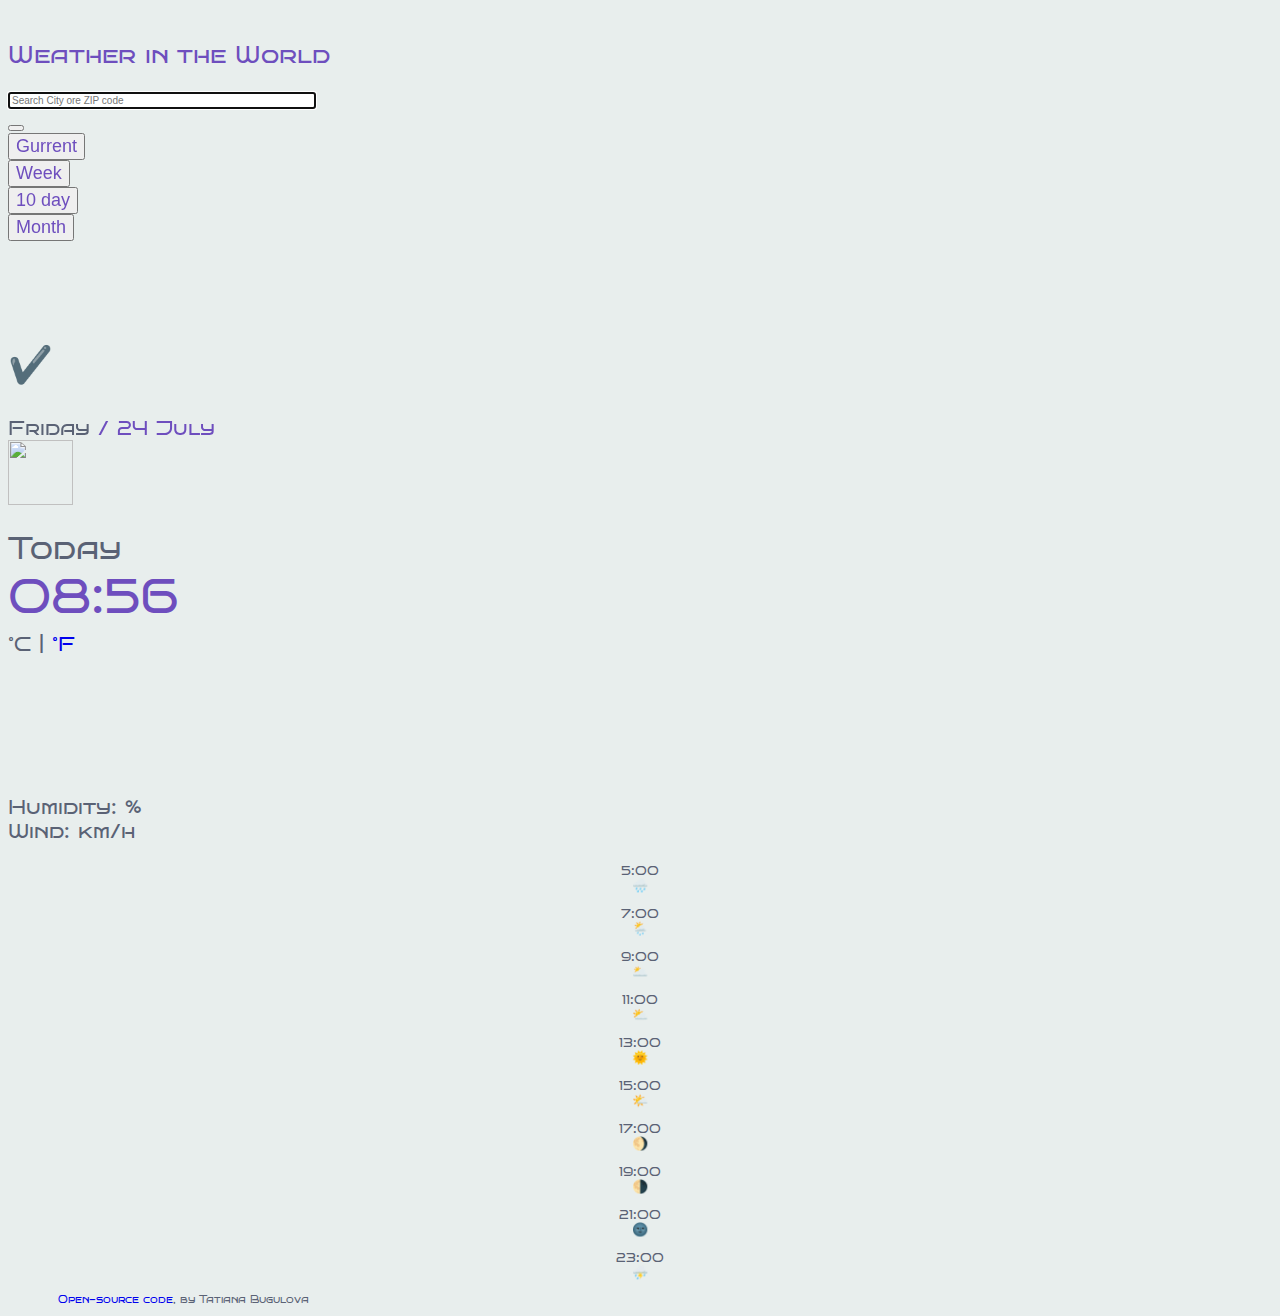
==== index.html @ c2b1544a "added real-time Weather icon" ====
<!DOCTYPE html>
<html lang="en">
  <head>
    <meta charset="UTF-8" />
    <meta http-equiv="X-UA-Compatible" content="IE=edge" />
    <meta name="viewport" content="width=device-width, initial-scale=1.0" />
    <title>Wireframe</title>
    <script src="https://unpkg.com/axios@1.1.2/dist/axios.min.js"></script>
    <script
      src="https://kit.fontawesome.com/1df7c5259f.js"
      crossorigin="anonymous"
    ></script>
    <link rel="preconnect" href="https://fonts.googleapis.com" />
    <link rel="preconnect" href="https://fonts.gstatic.com" crossorigin />
    <link
      href="https://fonts.googleapis.com/css2?family=Bruno+Ace+SC&display=swap"
      rel="stylesheet"
    />
    <link
      href="https://cdn.jsdelivr.net/npm/bootstrap@5.3.0-alpha3/dist/css/bootstrap.min.css"
      rel="stylesheet"
      integrity="sha384-KK94CHFLLe+nY2dmCWGMq91rCGa5gtU4mk92HdvYe+M/SXH301p5ILy+dN9+nJOZ"
      crossorigin="anonymous"
    />
    <link rel="stylesheet" href="src/styles.css" />
  </head>
  <body>
    <div class="container">
      <h1>Weather in the World</h1>
      <div class="row mt-5">
        <div class="col-3">
          <form id="search-form">
            <div class="form">
              <input
                type="text"
                class="form-control"
                placeholder="Search City ore ZIP code"
                autocomplete="off"
                autofocus="on"
                id="search-text-input"
              />
            </div>
            <div class="col-3">
              <button type="submit" class="btn btn-light buttonsearch">
                <i class="fa-solid fa-magnifying-glass"></i>
              </button>
            </div>
          </form>
        </div>
        <div class="col-3">
          <div class="row">
            <div class="col-2">
              <button
                type="button"
                class="btn btn-light buttonperiod"
                id="current-location-button"
              >
                Gurrent
              </button>
            </div>
          </div>
        </div>
        <div class="col-6">
          <div class="row">
            <div class="col-3">
              <button type="button" class="btn btn-light buttonperiod">
                Week
              </button>
            </div>
            <div class="col-3 period">
              <button type="button" class="btn btn-light buttonperiod">
                10 day
              </button>
            </div>
            <div class="col-3 period">
              <button type="button" class="btn btn-light buttonperiod">
                Month
              </button>
            </div>
          </div>
        </div>
        <br />
        <div class="row mt-5">
          <div class="col-4 mt-5">
            <br />
            <br />
            <ul>
              <li>
                <h2>✔️</h2>
              </li>
              <li>
                <span class="now-day"></span>
                <span class="date"></span>
              </li>
              <li>
                <span class="description"></span>
                <img src="" alt="" id="icon" class="img" />
              </li>
            </ul>
          </div>
          <div class="col-4 mt-5">
            <p>
              <span class="daytoday"> Today</span>
              <br />
              <span class="timetoday"></span>
              <br />
              <span class="gradtoday" id="gradtoday"></span>
              <span class="smoll-letter">
                <a href="#" id="celsius" class="active">°C</a> |
                <a href="#" id="fahrenheit" class="f-link">°F</a>
              </span>
            </p>
          </div>
          <div class="col-4 mt-5">
            <br />
            <br />
            <br />
            <p>
              Humidity: <span id="humidity"></span>%
              <br />
              Wind: <span id="wind"></span>km/h
            </p>
          </div>
        </div>
        <div class="row mt-5">
          <div class="col-1 mt-5">
            <p class="time">
              5:00
              <br />
              🌧️
            </p>
          </div>
          <div class="col-1 mt-5">
            <p class="time">
              7:00
              <br />
              🌦️
            </p>
          </div>
          <div class="col-1 mt-5">
            <p class="time">
              9:00
              <br />
              🌥️
            </p>
          </div>
          <div class="col-1 mt-5">
            <p class="time">
              11:00
              <br />
              ⛅
            </p>
          </div>
          <div class="col-1 mt-5">
            <p class="time">
              13:00
              <br />
              🌞
            </p>
          </div>
          <div class="col-1 mt-5">
            <p class="time">
              15:00
              <br />
              🌤️
            </p>
          </div>
          <div class="col-1 mt-5">
            <p class="time">
              17:00
              <br />
              🌖
            </p>
          </div>
          <div class="col-1 mt-5">
            <p class="time">
              19:00
              <br />
              🌗
            </p>
          </div>
          <div class="col-1 mt-5">
            <p class="time">
              21:00
              <br />
              🌚
            </p>
          </div>
          <div class="col-1 mt-5">
            <p class="time">
              23:00
              <br />
              ⛈️
            </p>
          </div>
        </div>
      </div>
    </div>
    <script src="src/app.js"></script>

    <p class="link_owner">
      <a
        href="https://github.com/TAffinity/HomeWorkWeek6"
        target="_blank"
        class="see_info"
        >Open-source code</a
      >, by Tatiana Bugulova
    </p>
  </body>
</html>
---- src/styles.css ----
body {
  font-family: "Bruno Ace SC", cursive;
  color: #5a6275;
  background-color: rgb(232, 238, 237);
  font-size: 20px;
}
h1 {
  color: rgb(110, 78, 190);
  font-size: 24px;
  font-weight: lighter;
  margin-top: 40px;
}
ul {
  margin: 0;
  padding: 0;
}
li {
  list-style: none;
  margin: 0;
  padding: 0;
}
h2 {
  color: rgb(110, 78, 190);
  font-size: 36px;
  font-weight: bolder;
}
div .form .form-control {
  font-size: 10px;
  width: 300px;
}
.buttonsearch {
  font-size: 20px;
  color: #5a6275;
}
.buttonperiod {
  color: rgb(110, 78, 190);
  font-size: 18px;
  margin-left: 0px;
}
.date {
  color: rgb(110, 78, 190);
}
.img {
  width: 65px;
  height: 65px;
}
.daytoday {
  font-size: 30px;
}
.timetoday {
  color: rgb(110, 78, 190);
  font-size: 48px;
}
.gradtoday {
  font-size: 48px;
}
.smoll-letter {
  position: relative;
  top: -20px;
  font-size: 20px;
}
.col-1 {
  font-size: 13px;
  text-align: center;
}
.link_owner {
  font-size: 10px;
  margin-top: 10px;
  margin-left: 50px;
}
.see_info {
  text-decoration: none;
}
.see_info:hover {
  text-decoration: underline;
}
.active {
  color: #5a6275;
  cursor: default;
  text-decoration: none;
}
.active:hover {
  text-decoration: none;
}
.f-link {
  text-decoration: none;
}
.f-link:hover {
  text-decoration: underline;
}
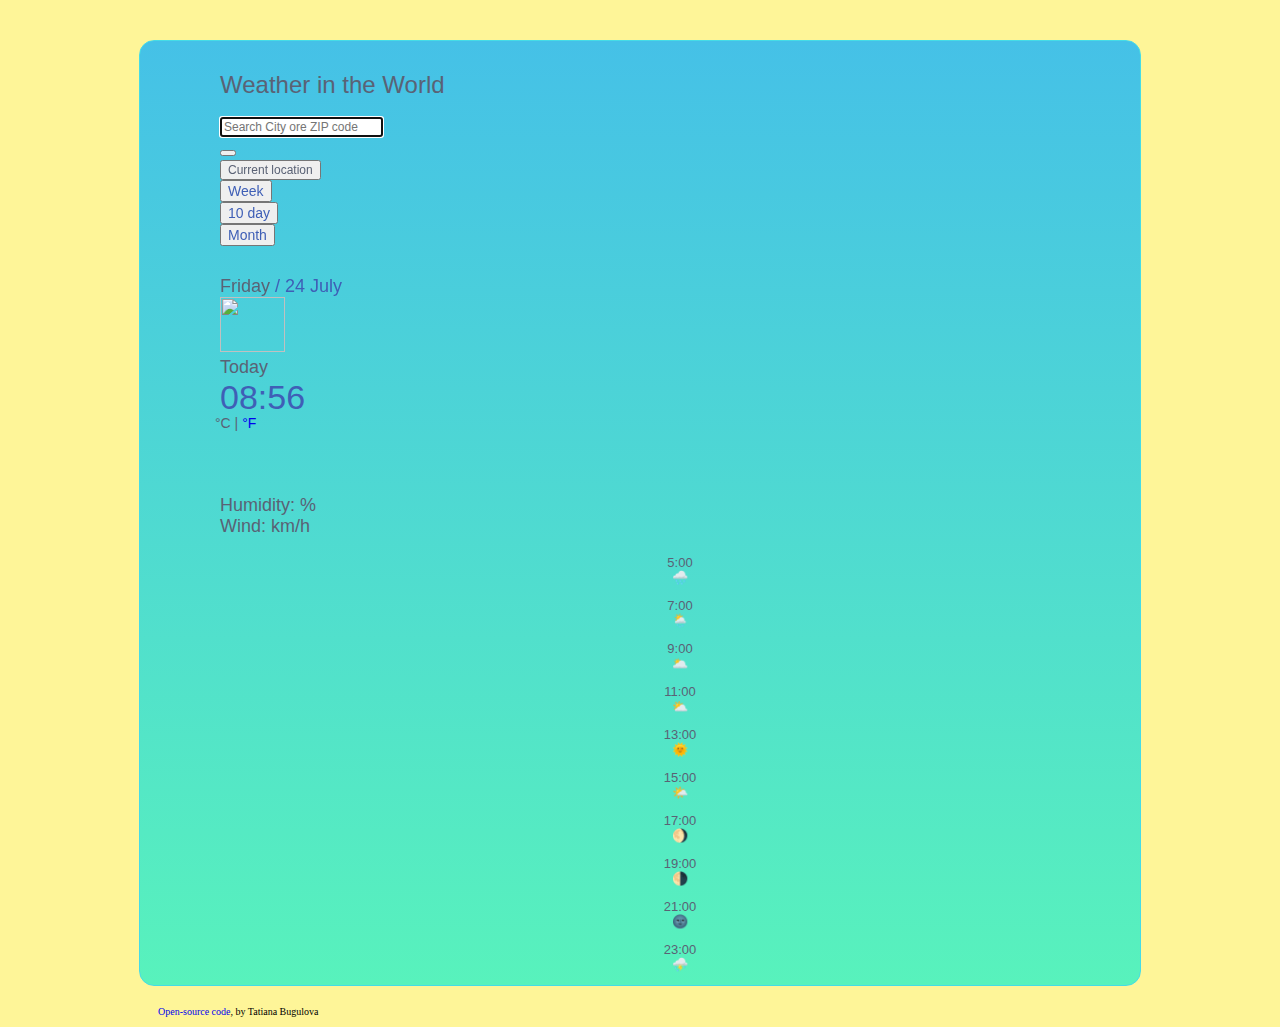
==== commit 0c3d4dbe: "improved design" ====
--- a/index.html
+++ b/index.html
@@ -26,185 +26,192 @@
   </head>
   <body>
     <div class="container">
-      <h1>Weather in the World</h1>
-      <div class="row mt-5">
-        <div class="col-3">
-          <form id="search-form">
-            <div class="form">
-              <input
-                type="text"
-                class="form-control"
-                placeholder="Search City ore ZIP code"
-                autocomplete="off"
-                autofocus="on"
-                id="search-text-input"
-              />
-            </div>
-            <div class="col-3">
-              <button type="submit" class="btn btn-light buttonsearch">
-                <i class="fa-solid fa-magnifying-glass"></i>
-              </button>
-            </div>
-          </form>
-        </div>
-        <div class="col-3">
-          <div class="row">
-            <div class="col-2">
-              <button
-                type="button"
-                class="btn btn-light buttonperiod"
-                id="current-location-button"
-              >
-                Gurrent
-              </button>
+      <div class="weather-app-wrapper">
+        <!-- делаю ограниченное поле для текста-->
+        <div class="weather-app">
+          <!-- делаю рамку вокруг текста-->
+          <h1>Weather in the World</h1>
+          <div class="row mt-5">
+            <div class="col-6">
+              <div class="row">
+                <div class="col-5">
+                  <form id="search-form">
+                    <input
+                      type="text"
+                      class="form-control"
+                      placeholder="Search City ore ZIP code"
+                      autocomplete="off"
+                      autofocus="on"
+                      id="search-text-input"
+                    />
+                  </form>
+                </div>
+                <div class="col-2">
+                  <button type="submit" class="btn btn-light buttonsearch">
+                    <i class="fa-solid fa-magnifying-glass"></i>
+                  </button>
+                </div>
+                <div class="col-4">
+                  <button
+                    type="button"
+                    class="btn btn-light buttonsearch"
+                    id="current-location-button"
+                  >
+                    Current location
+                  </button>
+                </div>
+              </div>
+            </div>
+
+            <div class="col-6">
+              <div class="row">
+                <div class="col-3">
+                  <button type="button" class="btn btn-light buttonperiod">
+                    Week
+                  </button>
+                </div>
+                <div class="col-3 period">
+                  <button type="button" class="btn btn-light buttonperiod">
+                    10 day
+                  </button>
+                </div>
+                <div class="col-3 period">
+                  <button type="button" class="btn btn-light buttonperiod">
+                    Month
+                  </button>
+                </div>
+              </div>
             </div>
           </div>
-        </div>
-        <div class="col-6">
-          <div class="row">
-            <div class="col-3">
-              <button type="button" class="btn btn-light buttonperiod">
-                Week
-              </button>
-            </div>
-            <div class="col-3 period">
-              <button type="button" class="btn btn-light buttonperiod">
-                10 day
-              </button>
-            </div>
-            <div class="col-3 period">
-              <button type="button" class="btn btn-light buttonperiod">
-                Month
-              </button>
+
+          <div class="row mt-5">
+            <div class="col-4 mt-5">
+              <ul>
+                <li>
+                  <h2></h2>
+                </li>
+                <li>
+                  <span class="now-day"></span>
+                  <span class="date"></span>
+                </li>
+                <li>
+                  <span class="description"></span>
+                  <img src="" alt="" id="icon" class="img" />
+                </li>
+              </ul>
+            </div>
+
+            <div class="col-4 mt-5">
+              <ul>
+                <li>
+                  <span class="daytoday"> Today</span>
+                </li>
+                <li>
+                  <span class="timetoday"></span>
+                </li>
+                <li>
+                  <span class="gradtoday" id="gradtoday"></span>
+                  <span class="smoll-letter">
+                    <a href="#" id="celsius" class="active">°C</a> |
+                    <a href="#" id="fahrenheit" class="f-link">°F</a>
+                  </span>
+                </li>
+              </ul>
+            </div>
+
+            <div class="col-4 mt-5">
+              <br />
+              <p>
+                Humidity: <span id="humidity"></span>%
+                <br />
+                Wind: <span id="wind"></span>km/h
+              </p>
             </div>
           </div>
-        </div>
-        <br />
-        <div class="row mt-5">
-          <div class="col-4 mt-5">
-            <br />
-            <br />
-            <ul>
-              <li>
-                <h2>✔️</h2>
-              </li>
-              <li>
-                <span class="now-day"></span>
-                <span class="date"></span>
-              </li>
-              <li>
-                <span class="description"></span>
-                <img src="" alt="" id="icon" class="img" />
-              </li>
-            </ul>
-          </div>
-          <div class="col-4 mt-5">
-            <p>
-              <span class="daytoday"> Today</span>
-              <br />
-              <span class="timetoday"></span>
-              <br />
-              <span class="gradtoday" id="gradtoday"></span>
-              <span class="smoll-letter">
-                <a href="#" id="celsius" class="active">°C</a> |
-                <a href="#" id="fahrenheit" class="f-link">°F</a>
-              </span>
-            </p>
-          </div>
-          <div class="col-4 mt-5">
-            <br />
-            <br />
-            <br />
-            <p>
-              Humidity: <span id="humidity"></span>%
-              <br />
-              Wind: <span id="wind"></span>km/h
-            </p>
-          </div>
-        </div>
-        <div class="row mt-5">
-          <div class="col-1 mt-5">
-            <p class="time">
-              5:00
-              <br />
-              🌧️
-            </p>
-          </div>
-          <div class="col-1 mt-5">
-            <p class="time">
-              7:00
-              <br />
-              🌦️
-            </p>
-          </div>
-          <div class="col-1 mt-5">
-            <p class="time">
-              9:00
-              <br />
-              🌥️
-            </p>
-          </div>
-          <div class="col-1 mt-5">
-            <p class="time">
-              11:00
-              <br />
-              ⛅
-            </p>
-          </div>
-          <div class="col-1 mt-5">
-            <p class="time">
-              13:00
-              <br />
-              🌞
-            </p>
-          </div>
-          <div class="col-1 mt-5">
-            <p class="time">
-              15:00
-              <br />
-              🌤️
-            </p>
-          </div>
-          <div class="col-1 mt-5">
-            <p class="time">
-              17:00
-              <br />
-              🌖
-            </p>
-          </div>
-          <div class="col-1 mt-5">
-            <p class="time">
-              19:00
-              <br />
-              🌗
-            </p>
-          </div>
-          <div class="col-1 mt-5">
-            <p class="time">
-              21:00
-              <br />
-              🌚
-            </p>
-          </div>
-          <div class="col-1 mt-5">
-            <p class="time">
-              23:00
-              <br />
-              ⛈️
-            </p>
+
+          <div class="row mt-5">
+            <div class="col-1 mt-5">
+              <p class="time">
+                5:00
+                <br />
+                🌧️
+              </p>
+            </div>
+            <div class="col-1 mt-5">
+              <p class="time">
+                7:00
+                <br />
+                🌦️
+              </p>
+            </div>
+            <div class="col-1 mt-5">
+              <p class="time">
+                9:00
+                <br />
+                🌥️
+              </p>
+            </div>
+            <div class="col-1 mt-5">
+              <p class="time">
+                11:00
+                <br />
+                ⛅
+              </p>
+            </div>
+            <div class="col-1 mt-5">
+              <p class="time">
+                13:00
+                <br />
+                🌞
+              </p>
+            </div>
+            <div class="col-1 mt-5">
+              <p class="time">
+                15:00
+                <br />
+                🌤️
+              </p>
+            </div>
+            <div class="col-1 mt-5">
+              <p class="time">
+                17:00
+                <br />
+                🌖
+              </p>
+            </div>
+            <div class="col-1 mt-5">
+              <p class="time">
+                19:00
+                <br />
+                🌗
+              </p>
+            </div>
+            <div class="col-1 mt-5">
+              <p class="time">
+                21:00
+                <br />
+                🌚
+              </p>
+            </div>
+            <div class="col-1 mt-5">
+              <p class="time">
+                23:00
+                <br />
+                ⛈️
+              </p>
+            </div>
           </div>
         </div>
       </div>
+      <p class="link_owner">
+        <a
+          href="https://github.com/TAffinity/HomeWorkWeek6"
+          target="_blank"
+          class="see_info"
+          >Open-source code</a
+        >, by Tatiana Bugulova
+      </p>
     </div>
     <script src="src/app.js"></script>
-
-    <p class="link_owner">
-      <a
-        href="https://github.com/TAffinity/HomeWorkWeek6"
-        target="_blank"
-        class="see_info"
-        >Open-source code</a
-      >, by Tatiana Bugulova
-    </p>
   </body>
 </html>
--- a/src/styles.css
+++ b/src/styles.css
@@ -1,14 +1,13 @@
 body {
-  font-family: "Bruno Ace SC", cursive;
+  background-color: rgb(253, 241, 108, 0.7);
+  font-size: 18px;
+}
+
+h1 {
   color: #5a6275;
-  background-color: rgb(232, 238, 237);
-  font-size: 20px;
-}
-h1 {
-  color: rgb(110, 78, 190);
   font-size: 24px;
   font-weight: lighter;
-  margin-top: 40px;
+  margin-top: 30px;
 }
 ul {
   margin: 0;
@@ -20,44 +19,58 @@
   padding: 0;
 }
 h2 {
-  color: rgb(110, 78, 190);
+  color: rgb(63, 95, 182);
   font-size: 36px;
   font-weight: bolder;
 }
-div .form .form-control {
-  font-size: 10px;
-  width: 300px;
+div .form-control {
+  font-size: 12px;
+}
+.weather-app-wrapper {
+  max-width: 1000px;
+  margin: 40px auto;
+  background-image: -webkit-linear-gradient(
+    top,
+    rgb(69, 193, 231),
+    rgb(88, 242, 188)
+  );
+  border: 1px solid rgb(69, 220, 231);
+  border-radius: 15px;
+  font-family: Verdana, Geneva, Tahoma, sans-serif;
+  color: #5a6275;
+}
+.weather-app {
+  padding-left: 80px;
 }
 .buttonsearch {
-  font-size: 20px;
+  font-size: 12px;
   color: #5a6275;
 }
 .buttonperiod {
-  color: rgb(110, 78, 190);
-  font-size: 18px;
-  margin-left: 0px;
+  color: rgb(63, 95, 182);
+  font-size: 14px;
 }
 .date {
-  color: rgb(110, 78, 190);
+  color: rgb(63, 95, 182);
 }
 .img {
+  margin: 0;
+  padding: 0;
   width: 65px;
-  height: 65px;
-}
-.daytoday {
-  font-size: 30px;
+  height: 55px;
 }
 .timetoday {
-  color: rgb(110, 78, 190);
-  font-size: 48px;
+  color: rgb(63, 95, 182);
+  font-size: 34px;
 }
 .gradtoday {
-  font-size: 48px;
+  font-size: 34px;
 }
 .smoll-letter {
   position: relative;
   top: -20px;
-  font-size: 20px;
+  left: -5px;
+  font-size: 14px;
 }
 .col-1 {
   font-size: 13px;
@@ -65,8 +78,8 @@
 }
 .link_owner {
   font-size: 10px;
-  margin-top: 10px;
-  margin-left: 50px;
+  margin-top: -20px;
+  margin-left: 150px;
 }
 .see_info {
   text-decoration: none;
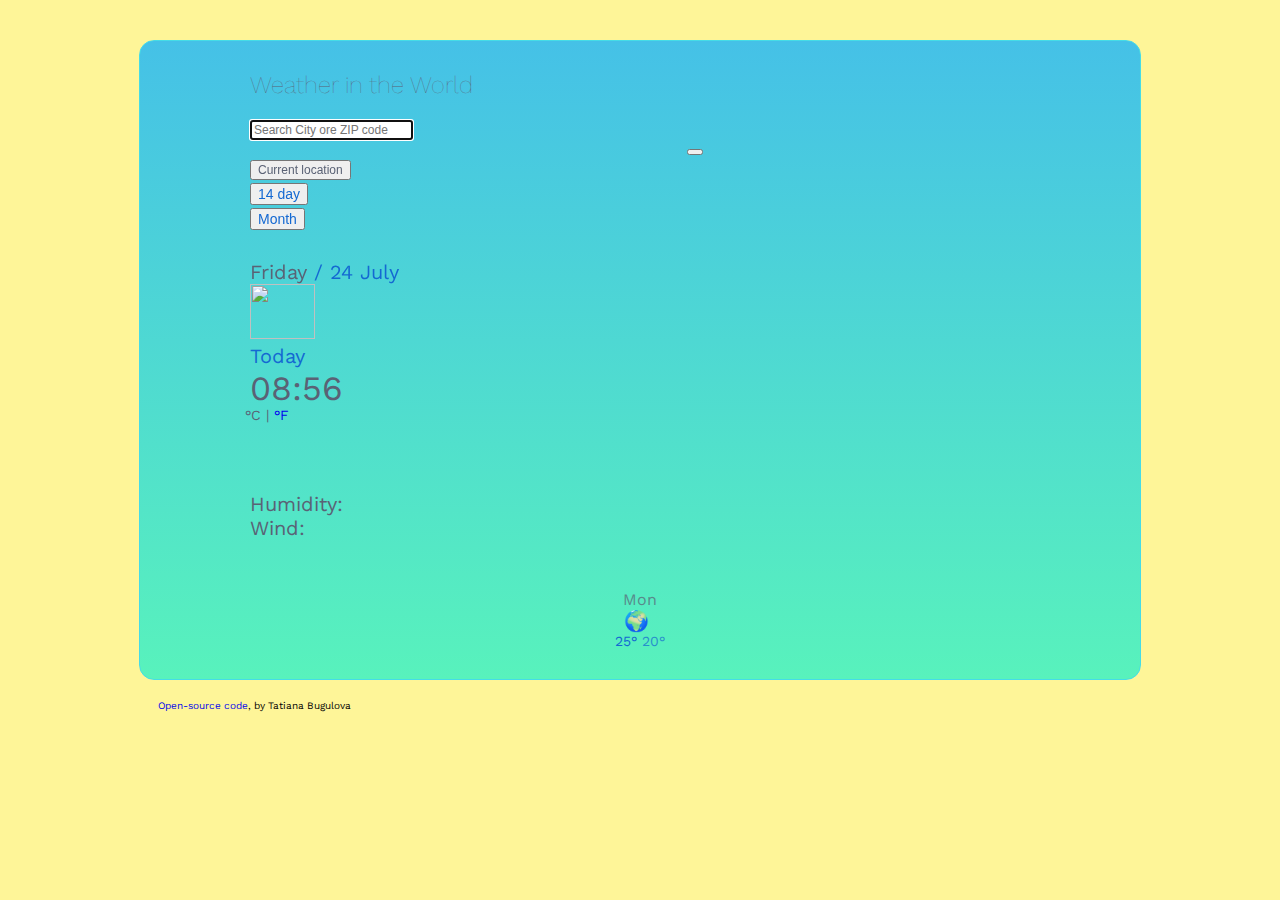
==== commit c45f74de: "improved design, added forecast" ====
--- a/index.html
+++ b/index.html
@@ -13,7 +13,7 @@
     <link rel="preconnect" href="https://fonts.googleapis.com" />
     <link rel="preconnect" href="https://fonts.gstatic.com" crossorigin />
     <link
-      href="https://fonts.googleapis.com/css2?family=Bruno+Ace+SC&display=swap"
+      href="https://fonts.googleapis.com/css2?family=Work+Sans:wght@500&display=swap"
       rel="stylesheet"
     />
     <link
@@ -32,9 +32,9 @@
           <!-- делаю рамку вокруг текста-->
           <h1>Weather in the World</h1>
           <div class="row mt-5">
-            <div class="col-6">
+            <div class="col-4">
               <div class="row">
-                <div class="col-5">
+                <div class="col-8">
                   <form id="search-form">
                     <input
                       type="text"
@@ -46,33 +46,29 @@
                     />
                   </form>
                 </div>
-                <div class="col-2">
+                <div class="col-1">
                   <button type="submit" class="btn btn-light buttonsearch">
                     <i class="fa-solid fa-magnifying-glass"></i>
-                  </button>
-                </div>
-                <div class="col-4">
-                  <button
-                    type="button"
-                    class="btn btn-light buttonsearch"
-                    id="current-location-button"
-                  >
-                    Current location
                   </button>
                 </div>
               </div>
             </div>
 
-            <div class="col-6">
+            <div class="col-4">
+              <button
+                type="button"
+                class="btn btn-light buttonsearch"
+                id="current-location-button"
+              >
+                Current location
+              </button>
+            </div>
+
+            <div class="col-3">
               <div class="row">
-                <div class="col-3">
+                <div class="col-5 period">
                   <button type="button" class="btn btn-light buttonperiod">
-                    Week
-                  </button>
-                </div>
-                <div class="col-3 period">
-                  <button type="button" class="btn btn-light buttonperiod">
-                    10 day
+                    14 day
                   </button>
                 </div>
                 <div class="col-3 period">
@@ -122,83 +118,25 @@
             <div class="col-4 mt-5">
               <br />
               <p>
-                Humidity: <span id="humidity"></span>%
+                Humidity: <span id="humidity" class="humidity"></span>
                 <br />
-                Wind: <span id="wind"></span>km/h
+                Wind: <span id="wind" class="wind"></span>
               </p>
             </div>
           </div>
 
-          <div class="row mt-5">
-            <div class="col-1 mt-5">
-              <p class="time">
-                5:00
-                <br />
-                🌧️
-              </p>
-            </div>
-            <div class="col-1 mt-5">
-              <p class="time">
-                7:00
-                <br />
-                🌦️
-              </p>
-            </div>
-            <div class="col-1 mt-5">
-              <p class="time">
-                9:00
-                <br />
-                🌥️
-              </p>
-            </div>
-            <div class="col-1 mt-5">
-              <p class="time">
-                11:00
-                <br />
-                ⛅
-              </p>
-            </div>
-            <div class="col-1 mt-5">
-              <p class="time">
-                13:00
-                <br />
-                🌞
-              </p>
-            </div>
-            <div class="col-1 mt-5">
-              <p class="time">
-                15:00
-                <br />
-                🌤️
-              </p>
-            </div>
-            <div class="col-1 mt-5">
-              <p class="time">
-                17:00
-                <br />
-                🌖
-              </p>
-            </div>
-            <div class="col-1 mt-5">
-              <p class="time">
-                19:00
-                <br />
-                🌗
-              </p>
-            </div>
-            <div class="col-1 mt-5">
-              <p class="time">
-                21:00
-                <br />
-                🌚
-              </p>
-            </div>
-            <div class="col-1 mt-5">
-              <p class="time">
-                23:00
-                <br />
-                ⛈️
-              </p>
+          <div class="forecast">
+            <div class="row">
+              <div class="col">
+                <div class="forecast-date">Mon</div>
+                🌍
+                <img src="" alt="" width="36" />
+
+                <div class="forecast-temp">
+                  <span class="forecast-temp-max">25°</span>
+                  <span class="forecast-temp-min">20°</span>
+                </div>
+              </div>
             </div>
           </div>
         </div>
--- a/src/styles.css
+++ b/src/styles.css
@@ -1,6 +1,7 @@
 body {
   background-color: rgb(253, 241, 108, 0.7);
-  font-size: 18px;
+  font-family: "Work Sans", serif;
+  font-size: 20px;
 }
 
 h1 {
@@ -19,7 +20,7 @@
   padding: 0;
 }
 h2 {
-  color: rgb(63, 95, 182);
+  color: rgb(20, 105, 210);
   font-size: 36px;
   font-weight: bolder;
 }
@@ -36,41 +37,50 @@
   );
   border: 1px solid rgb(69, 220, 231);
   border-radius: 15px;
-  font-family: Verdana, Geneva, Tahoma, sans-serif;
   color: #5a6275;
 }
 .weather-app {
-  padding-left: 80px;
+  padding-left: 110px;
 }
 .buttonsearch {
   font-size: 12px;
   color: #5a6275;
 }
 .buttonperiod {
-  color: rgb(63, 95, 182);
+  color: rgb(20, 105, 210);
   font-size: 14px;
 }
 .date {
-  color: rgb(63, 95, 182);
+  color: rgb(20, 105, 210);
 }
+
 .img {
   margin: 0;
   padding: 0;
   width: 65px;
   height: 55px;
 }
+.daytoday {
+  color: rgb(20, 105, 210);
+}
 .timetoday {
-  color: rgb(63, 95, 182);
   font-size: 34px;
 }
 .gradtoday {
   font-size: 34px;
+  color: rgb(20, 105, 210);
 }
 .smoll-letter {
   position: relative;
   top: -20px;
   left: -5px;
   font-size: 14px;
+}
+.humidity {
+  color: rgb(20, 105, 210);
+}
+.wind {
+  color: rgb(20, 105, 210);
 }
 .col-1 {
   font-size: 13px;
@@ -101,3 +111,19 @@
 .f-link:hover {
   text-decoration: underline;
 }
+.forecast {
+  padding-right: 100px;
+  margin: 50px 0 30px -10px;
+  text-align: center;
+}
+.forecast-date {
+  font-size: 16px;
+  opacity: 0.7;
+}
+.forecast-temp-min {
+  opacity: 0.7;
+}
+.forecast-temp {
+  font-size: 14px;
+  color: rgb(20, 105, 210);
+}
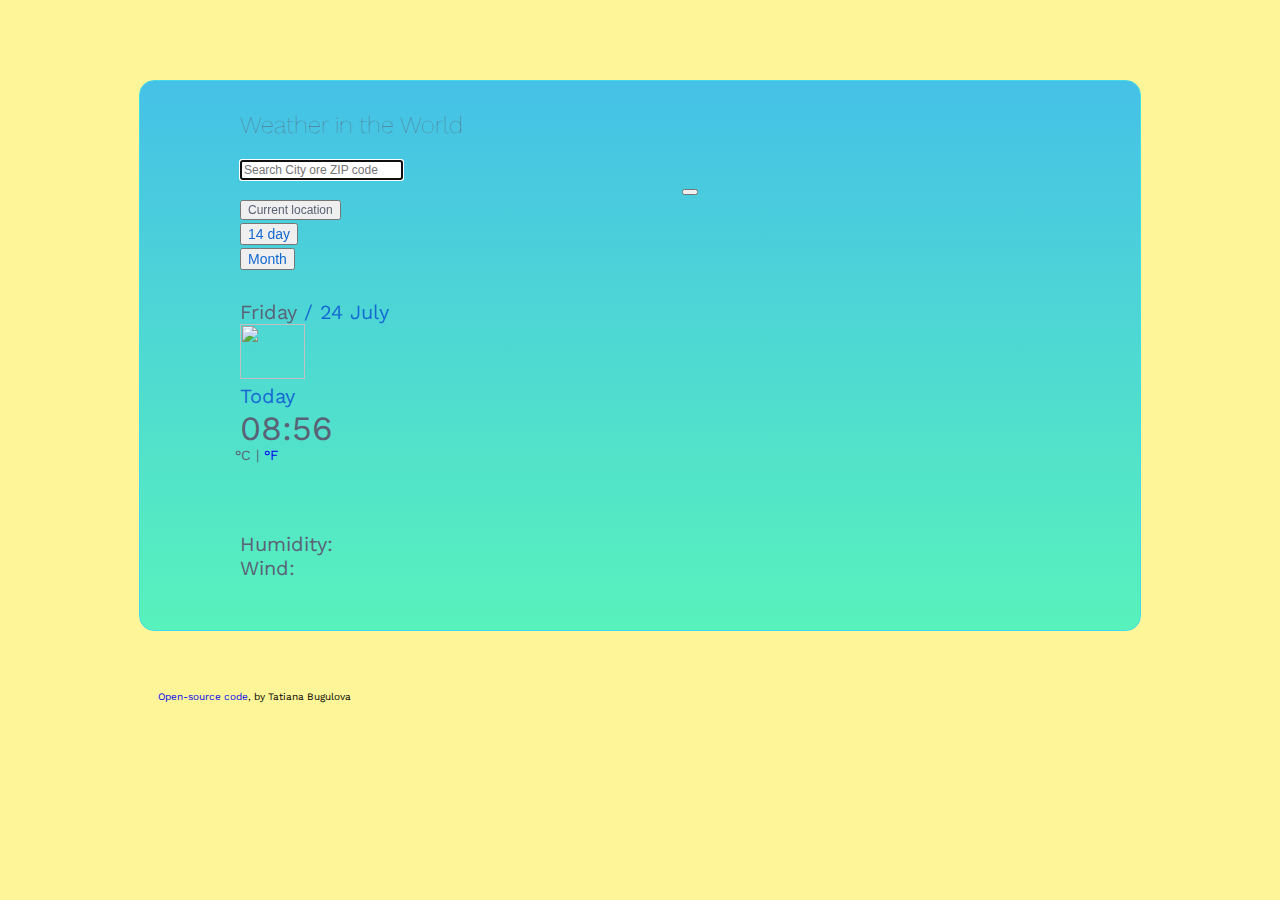
==== commit 2f569ade: "add JS for Forecast" ====
--- a/index.html
+++ b/index.html
@@ -125,20 +125,7 @@
             </div>
           </div>
 
-          <div class="forecast">
-            <div class="row">
-              <div class="col">
-                <div class="forecast-date">Mon</div>
-                🌍
-                <img src="" alt="" width="36" />
-
-                <div class="forecast-temp">
-                  <span class="forecast-temp-max">25°</span>
-                  <span class="forecast-temp-min">20°</span>
-                </div>
-              </div>
-            </div>
-          </div>
+          <div class="weather-forecast" id="forecast"></div>
         </div>
       </div>
       <p class="link_owner">
--- a/src/styles.css
+++ b/src/styles.css
@@ -29,7 +29,7 @@
 }
 .weather-app-wrapper {
   max-width: 1000px;
-  margin: 40px auto;
+  margin: 80px auto;
   background-image: -webkit-linear-gradient(
     top,
     rgb(69, 193, 231),
@@ -40,7 +40,7 @@
   color: #5a6275;
 }
 .weather-app {
-  padding-left: 110px;
+  padding-left: 100px;
 }
 .buttonsearch {
   font-size: 12px;
@@ -111,12 +111,12 @@
 .f-link:hover {
   text-decoration: underline;
 }
-.forecast {
-  padding-right: 100px;
+.weather-forecast {
+  padding-right: 90px;
   margin: 50px 0 30px -10px;
   text-align: center;
 }
-.forecast-date {
+.weather-forecast-date {
   font-size: 16px;
   opacity: 0.7;
 }
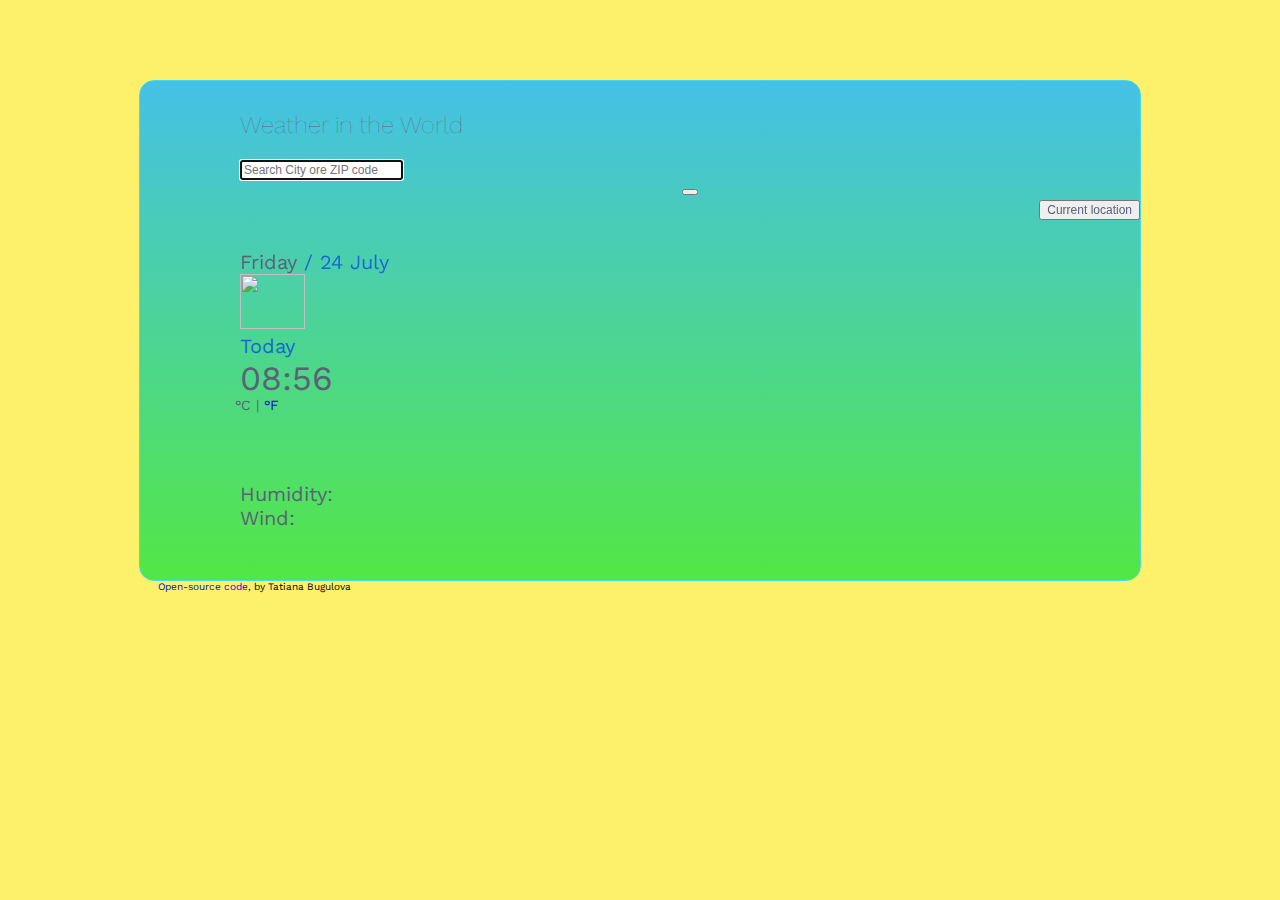
==== commit 0a72d96c: "removed the 14 days and a month buttons" ====
--- a/index.html
+++ b/index.html
@@ -4,7 +4,7 @@
     <meta charset="UTF-8" />
     <meta http-equiv="X-UA-Compatible" content="IE=edge" />
     <meta name="viewport" content="width=device-width, initial-scale=1.0" />
-    <title>Wireframe</title>
+    <title>Weather App 🌤️</title>
     <script src="https://unpkg.com/axios@1.1.2/dist/axios.min.js"></script>
     <script
       src="https://kit.fontawesome.com/1df7c5259f.js"
@@ -32,7 +32,7 @@
           <!-- делаю рамку вокруг текста-->
           <h1>Weather in the World</h1>
           <div class="row mt-5">
-            <div class="col-4">
+            <div class="col-6">
               <div class="row">
                 <div class="col-8">
                   <form id="search-form">
@@ -54,7 +54,7 @@
               </div>
             </div>
 
-            <div class="col-4">
+            <div class="col-4 current-location">
               <button
                 type="button"
                 class="btn btn-light buttonsearch"
@@ -63,7 +63,7 @@
                 Current location
               </button>
             </div>
-
+            <!--
             <div class="col-3">
               <div class="row">
                 <div class="col-5 period">
@@ -78,8 +78,8 @@
                 </div>
               </div>
             </div>
+-->
           </div>
-
           <div class="row mt-5">
             <div class="col-4 mt-5">
               <ul>
--- a/src/styles.css
+++ b/src/styles.css
@@ -1,5 +1,5 @@
 body {
-  background-color: rgb(253, 241, 108, 0.7);
+  background-color: rgb(253, 241, 108);
   font-family: "Work Sans", serif;
   font-size: 20px;
 }
@@ -33,7 +33,7 @@
   background-image: -webkit-linear-gradient(
     top,
     rgb(69, 193, 231),
-    rgb(88, 242, 188)
+    rgb(83, 231, 69)
   );
   border: 1px solid rgb(69, 220, 231);
   border-radius: 15px;
@@ -88,7 +88,7 @@
 }
 .link_owner {
   font-size: 10px;
-  margin-top: -20px;
+  margin-top: -80px;
   margin-left: 150px;
 }
 .see_info {
@@ -117,13 +117,16 @@
   text-align: center;
 }
 .weather-forecast-date {
-  font-size: 16px;
+  font-size: 18px;
   opacity: 0.7;
 }
 .forecast-temp-min {
   opacity: 0.7;
 }
 .forecast-temp {
-  font-size: 14px;
+  font-size: 16px;
   color: rgb(20, 105, 210);
 }
+.current-location {
+  text-align: right;
+}
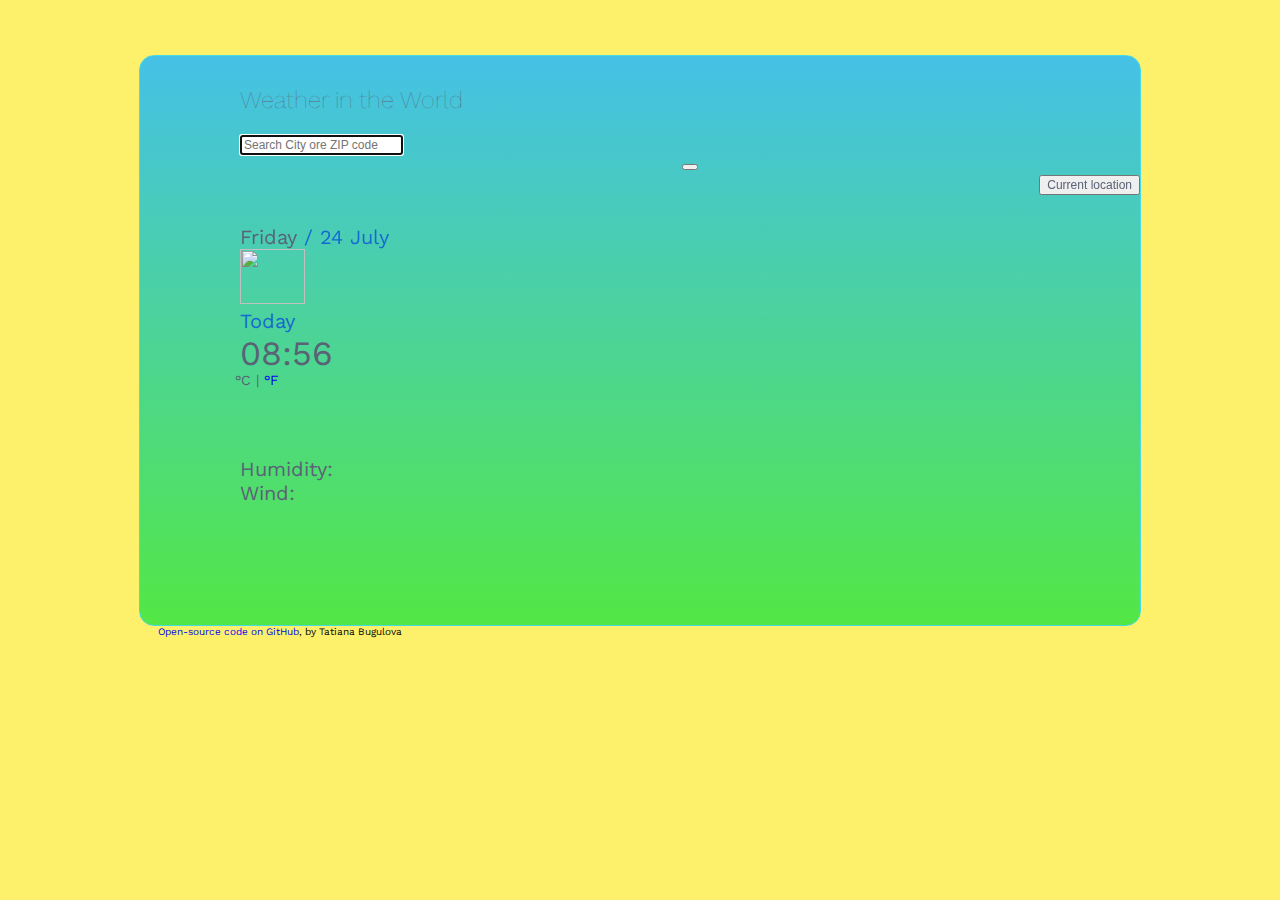
==== commit 3e7936ff: "improved the location of the forecast" ====
--- a/index.html
+++ b/index.html
@@ -133,7 +133,7 @@
           href="https://github.com/TAffinity/HomeWorkWeek6"
           target="_blank"
           class="see_info"
-          >Open-source code</a
+          >Open-source code on GitHub</a
         >, by Tatiana Bugulova
       </p>
     </div>
--- a/src/styles.css
+++ b/src/styles.css
@@ -29,7 +29,7 @@
 }
 .weather-app-wrapper {
   max-width: 1000px;
-  margin: 80px auto;
+  margin: 55px auto;
   background-image: -webkit-linear-gradient(
     top,
     rgb(69, 193, 231),
@@ -88,7 +88,7 @@
 }
 .link_owner {
   font-size: 10px;
-  margin-top: -80px;
+  margin-top: -55px;
   margin-left: 150px;
 }
 .see_info {
@@ -112,8 +112,8 @@
   text-decoration: underline;
 }
 .weather-forecast {
-  padding-right: 90px;
-  margin: 50px 0 30px -10px;
+  padding: 0 90px 20px 0;
+  margin: 70px 0 30px -10px;
   text-align: center;
 }
 .weather-forecast-date {
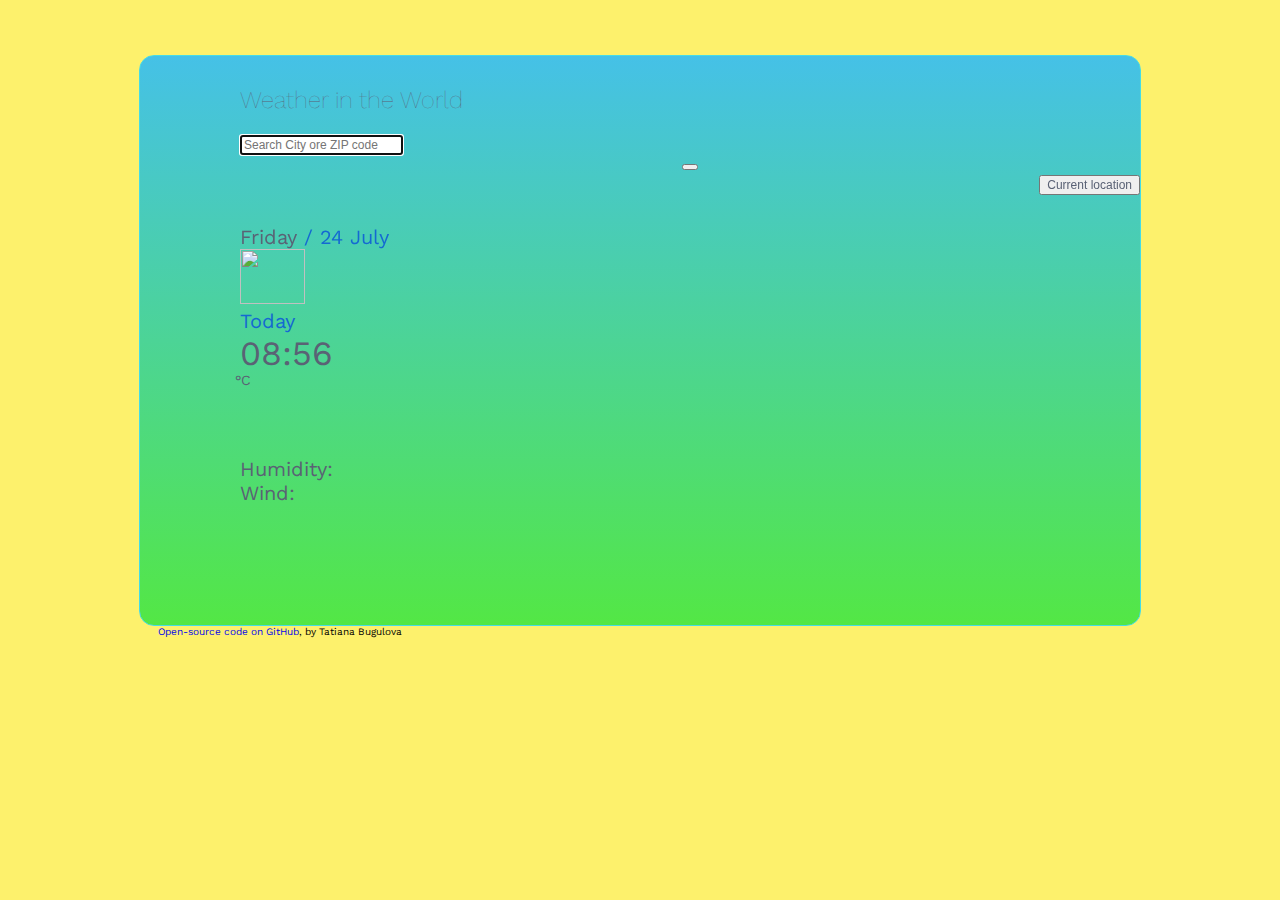
==== commit 6847e128: "removed the conversion to Fahringeit" ====
--- a/index.html
+++ b/index.html
@@ -108,8 +108,9 @@
                 <li>
                   <span class="gradtoday" id="gradtoday"></span>
                   <span class="smoll-letter">
-                    <a href="#" id="celsius" class="active">°C</a> |
-                    <a href="#" id="fahrenheit" class="f-link">°F</a>
+                    °C
+                    <!-- <a href="#" id="celsius" class="active">°C</a> |
+                    <a href="#" id="fahrenheit" class="f-link">°F</a> -->
                   </span>
                 </li>
               </ul>
